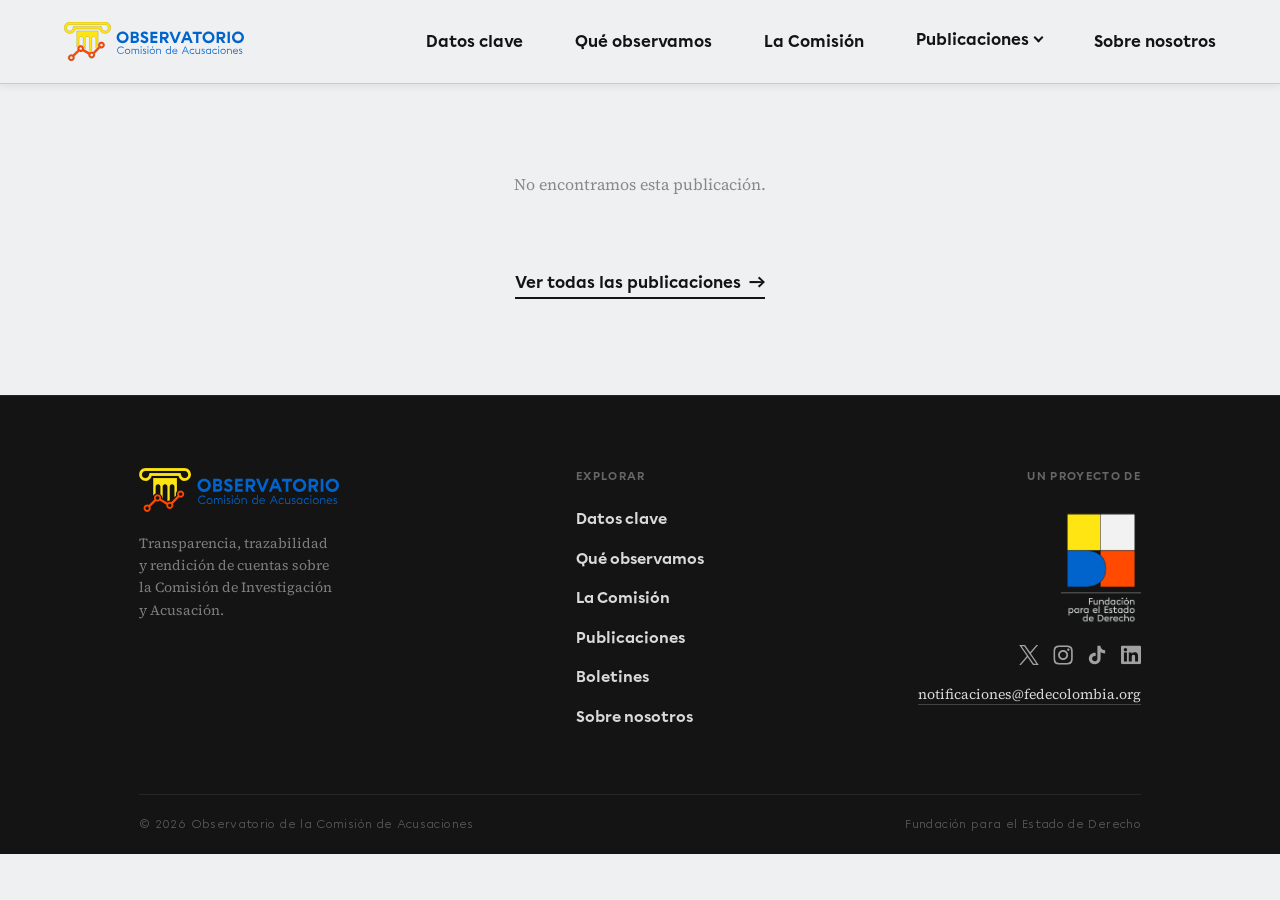
==== publicacion.html @ 878a3f21 "Add WordPress-driven publicaciones, boletines and comunicados - New contenido.js fetches from the WP" ====
<!DOCTYPE html>
<html lang="es">
<head>

    <!-- Google tag (gtag.js) -->
  <script async src="https://www.googletagmanager.com/gtag/js?id=G-76JD3PP0E9"></script>
  <script>
      window.dataLayer = window.dataLayer || [];
      function gtag(){dataLayer.push(arguments);}
      gtag('js', new Date());
    
      gtag('config', 'G-76JD3PP0E9');
  </script>

  <meta charset="UTF-8">
  <meta name="viewport" content="width=device-width, initial-scale=1.0">
  <title>Publicación - Observatorio de la Comisión de Acusaciones</title>
  <link rel="preconnect" href="https://fonts.googleapis.com">
  <link rel="preconnect" href="https://fonts.gstatic.com" crossorigin>
  <link href="https://fonts.googleapis.com/css2?family=Inter:wght@400;500;700&family=Source+Serif+4:opsz,wght@8..60,400;8..60,700&display=swap" rel="stylesheet">
  <link rel="icon" href="favicon.svg" type="image/svg+xml">
  <link rel="icon" href="favicon.ico" sizes="32x32">
  <link rel="apple-touch-icon" href="apple-touch-icon.png">
  <meta name="description" content="Publicación del Observatorio de la Comisión de Acusaciones, un proyecto de la Fundación para el Estado de Derecho.">

  <!-- Open Graph -->
  <meta property="og:type" content="website">
  <meta property="og:url" content="https://observatoriocomision.fedecolombia.org/publicacion.html">
  <meta property="og:title" content="Publicación - Observatorio de la Comisión de Acusaciones">
  <meta property="og:description" content="Publicación del Observatorio de la Comisión de Acusaciones, un proyecto de la Fundación para el Estado de Derecho.">
  <meta property="og:image" content="https://observatoriocomision.fedecolombia.org/img/observatorio-thumbnail.png">
  <meta property="og:image:width" content="1200">
  <meta property="og:image:height" content="630">
  <meta property="og:locale" content="es_CO">
  <meta property="og:site_name" content="Observatorio de la Comisión de Acusaciones">
  <meta name="twitter:card" content="summary_large_image">

  <link rel="stylesheet" href="styles.css">
</head>
<body>

  <!-- NAV -->
  <nav class="nav" id="nav">
    <a href="index.html" class="nav__logo-link">
      <img src="img/logo-observatorio.svg" alt="Observatorio de la Comisión de Acusaciones" class="nav__logo-box">
    </a>
    <button class="nav__burger" id="navBurger" aria-label="Abrir menú">
      <span></span><span></span><span></span>
    </button>
    <ul class="nav__menu" id="navMenu">
      <li><a href="index.html#datos-clave" class="nav__link">Datos clave</a></li>
      <li><a href="index.html#que-observamos" class="nav__link">Qué observamos</a></li>
      <li><a href="index.html#la-comision" class="nav__link">La Comisión</a></li>
      <li class="nav__dropdown">
        <button class="nav__link nav__dropdown-toggle" aria-expanded="false" aria-controls="navSubPublicaciones">Publicaciones</button>
        <ul class="nav__submenu" id="navSubPublicaciones">
          <li><a href="publicaciones.html#publicaciones" class="nav__sublink">Publicaciones</a></li>
          <li><a href="publicaciones.html#boletines" class="nav__sublink">Boletines</a></li>
        </ul>
      </li>
      <li><a href="https://fedecolombia.org/" class="nav__link" target="_blank" rel="noopener noreferrer">Sobre nosotros</a></li>
    </ul>
  </nav>

  <!-- PUBLICACIÓN (filled in from WordPress by contenido.js) -->
  <main class="detalle" id="detalle" data-feed="detalle">
    <div class="container">
      <p class="feed-status" role="status">Cargando publicación…</p>
    </div>
  </main>

  <!-- FOOTER -->
  <footer class="footer" id="footer">
    <div class="container">

      <div class="footer__inner">

        <div class="footer__left">
          <img src="img/logo-observatorio.svg" alt="Observatorio de la Comisión de Acusaciones" class="footer__obs-logo">
          <p class="footer__tagline">Transparencia, trazabilidad y rendición de cuentas sobre la Comisión de Investigación y Acusación.</p>
        </div>

        <nav class="footer__nav">
          <p class="footer__label">Explorar</p>
          <ul>
            <li><a href="index.html#datos-clave">Datos clave</a></li>
            <li><a href="index.html#que-observamos">Qué observamos</a></li>
            <li><a href="index.html#la-comision">La Comisión</a></li>
            <li><a href="publicaciones.html#publicaciones">Publicaciones</a></li>
            <li><a href="publicaciones.html#boletines">Boletines</a></li>
            <li><a href="https://fedecolombia.org/" target="_blank" rel="noopener noreferrer">Sobre nosotros</a></li>
          </ul>
        </nav>

        <div class="footer__right">
          <p class="footer__label">Un proyecto de</p>
          <a href="https://fedecolombia.org/" target="_blank" rel="noopener">
            <img src="img/logo-fede-blanco.png" alt="Fundación para el Estado de Derecho" class="footer__fede-logo">
          </a>
          <div class="footer__social">
            <a href="https://x.com/fede_colombia_" target="_blank" rel="noopener" aria-label="X">
              <img src="img/x-logo.svg" alt="X">
            </a>
            <a href="https://www.instagram.com/fedecolombiaoficial/" target="_blank" rel="noopener" aria-label="Instagram">
              <img src="img/Instagram-logo.svg" alt="Instagram">
            </a>
            <a href="https://www.tiktok.com/@fedecolombiaoficial" target="_blank" rel="noopener" aria-label="TikTok">
              <img src="img/tiktok-logo.svg" alt="TikTok">
            </a>
            <a href="https://www.linkedin.com/company/fede-colombia/posts/?feedView=all" target="_blank" rel="noopener" aria-label="LinkedIn">
              <img src="img/linkedin-logo.svg" alt="LinkedIn">
            </a>
          </div>
          <p class="footer__contact"><a href="mailto:notificaciones@fedecolombia.org">notificaciones@fedecolombia.org</a></p>
        </div>

      </div>

      <div class="footer__bottom">
        <p>© 2026 Observatorio de la Comisión de Acusaciones</p>
        <p>Fundación para el Estado de Derecho</p>
      </div>

    </div>
  </footer>

  <script src="script.js"></script>
  <script src="contenido.js"></script>
</body>
</html>
---- styles.css ----
/* ── FONTS ── */
@font-face {
  font-family: 'Chromatica';
  src: url('fonts/Chromatica-Regular.woff2') format('woff2'),
       url('fonts/Chromatica-Regular.woff')  format('woff');
  font-weight: 400;
  font-style: normal;
  font-display: swap;
}

@font-face {
  font-family: 'Chromatica';
  src: url('fonts/Chromatica-Bold.woff2') format('woff2'),
       url('fonts/Chromatica-Bold.woff')  format('woff');
  font-weight: 700;
  font-style: normal;
  font-display: swap;
}

/* ── RESET & TOKENS ── */
*, *::before, *::after { box-sizing: border-box; margin: 0; padding: 0; }

:root {
  --dark:    #141414;
  --blue:    #0069D7;
  --off-white: #EFF0F1;
  --white:   #FFFFFF;
  --grey:    #888888;
  --light-grey: #CBCBCB;
  --cream:   #D9D9D9;

  /* Chromatica is a commercial font; Inter is the web fallback */
  --sans: 'Chromatica', 'Inter', system-ui, sans-serif;
  --serif: 'Source Serif 4', Georgia, serif;

  --shadow: 4px 4px 0 #141414;
  --nav-h: 84px;
  --pad: clamp(1.5rem, 15.2vw, 219px); /* mirrors Figma 219px on 1440px */
}

html { scroll-behavior: smooth; }

/* ── REVEAL ANIMATIONS ── */
.will-reveal {
  opacity: 0;
  transform: translateY(22px);
}

@keyframes fadeIn {
  from { opacity: 0; }
  to   { opacity: 1; }
}

@keyframes fadeUp {
  from { opacity: 0; transform: translateY(16px); }
  to   { opacity: 1; transform: none; }
}

.hero__img      { animation: fadeIn  0.8s ease both 0.5s; }
.hero__logo-box { animation: fadeUp 0.7s ease both 0.1s; }
.hero__subtitle { animation: fadeUp 0.7s ease both 0.3s; }

@media (prefers-reduced-motion: reduce) {
  .will-reveal { opacity: 1; transform: none; }
  .hero__img,
  .hero__logo-box,
  .hero__subtitle { animation: none; }
}

body {
  font-family: var(--serif);
  background: var(--off-white);
  color: var(--dark);
  font-size: 1rem;
  line-height: 1.6;
}

img { display: block; max-width: 100%; }

/* ── UTILITIES ── */
.container {
  width: min(1002px, 100% - 2 * clamp(1.5rem, 4vw, 3rem));
  margin-inline: auto;
}

.section-title {
  font-family: var(--sans);
  font-weight: 700;
  font-size: clamp(1.75rem, 2.5vw, 2.25rem);
  text-align: center;
  line-height: 1.2;
}

.logo-placeholder {
  font-family: var(--sans);
  font-weight: 500;
  font-size: 1rem;
  display: flex;
  align-items: center;
  justify-content: center;
  background: var(--off-white);
  border: 1px solid #000;
  color: #000;
}

/* ─────────────────────────────
   NAV
───────────────────────────── */
.nav {
  position: fixed;
  inset-block-start: 0;
  inset-inline: 0;
  z-index: 100;
  background: var(--off-white);
  display: flex;
  align-items: center;
  justify-content: space-between;
  padding: 16px clamp(2rem, 6vw, 4rem);
  height: var(--nav-h);
  border-bottom: 1px solid var(--light-grey);
  box-shadow: 0 2px 8px rgba(0, 0, 0, 0.08);
}

.nav__logo-link { text-decoration: none; flex-shrink: 0; }

.nav__logo-box {
  width: 180px;
  height: auto;
}

.nav__menu {
  list-style: none;
  display: flex;
  align-items: center;
  gap: 52px;
}

.nav__link {
  font-family: var(--sans);
  font-weight: 700;
  font-size: 1rem;
  color: var(--dark);
  text-decoration: none;
  white-space: nowrap;
  padding-bottom: 2px;
  border-bottom: 2px solid transparent;
  transition: border-color 0.2s;
}
.nav__link:hover { border-bottom-color: var(--dark); }

/* Dropdown (Publicaciones) */
.nav__dropdown { position: relative; }

.nav__dropdown-toggle {
  background: none;
  border-top: none;
  border-inline: none;
  padding: 0 0 2px;
  cursor: pointer;
  display: inline-flex;
  align-items: center;
  gap: 6px;
  line-height: inherit;
}
.nav__dropdown-toggle::after {
  content: '';
  width: 7px;
  height: 7px;
  border-right: 2px solid currentColor;
  border-bottom: 2px solid currentColor;
  transform: translateY(-2px) rotate(45deg);
  transition: transform 0.2s;
}
.nav__dropdown.open .nav__dropdown-toggle::after { transform: translateY(1px) rotate(-135deg); }

.nav__submenu {
  list-style: none;
  position: absolute;
  /* li is centred in the nav, so this lands the top border on the nav's bottom border */
  top: calc(50% + (var(--nav-h) - 1px) / 2);
  left: -16px;
  min-width: 190px;
  background: var(--off-white);
  border: 1px solid var(--light-grey);
  padding: 6px 0;
  display: none;
}
.nav__dropdown.open .nav__submenu { display: block; }

/* Invisible bridge so hover survives the gap between toggle and menu */
.nav__dropdown::after {
  content: '';
  position: absolute;
  inset-inline: 0;
  top: 100%;
  height: calc((var(--nav-h) - 1px) / 2 - 50%);
}

@media (hover: hover) and (min-width: 769px) {
  .nav__dropdown:hover .nav__submenu { display: block; }
}

.nav__sublink {
  display: block;
  padding: 10px 16px;
  font-family: var(--sans);
  font-weight: 700;
  font-size: 0.95rem;
  color: var(--dark);
  text-decoration: none;
  white-space: nowrap;
  /* Same 2px underline as .nav__link, drawn under the text only */
  text-decoration: underline 2px transparent;
  text-underline-offset: 6px;
  transition: text-decoration-color 0.2s;
}
.nav__sublink:hover { text-decoration-color: var(--dark); }

/* Keep anchored sections clear of the fixed nav */
[id] { scroll-margin-top: calc(var(--nav-h) + 8px); }

.nav__burger {
  display: none;
  flex-direction: column;
  gap: 5px;
  background: none;
  border: none;
  cursor: pointer;
  padding: 6px;
}
.nav__burger span {
  display: block;
  width: 24px;
  height: 2px;
  background: var(--dark);
  border-radius: 2px;
  transition: all 0.3s;
}
.nav__burger.open span:nth-child(1) { transform: translateY(7px) rotate(45deg); }
.nav__burger.open span:nth-child(2) { opacity: 0; }
.nav__burger.open span:nth-child(3) { transform: translateY(-7px) rotate(-45deg); }

/* ─────────────────────────────
   HERO
───────────────────────────── */
.hero {
  position: relative;
  margin-top: var(--nav-h);
  display: flex;
  flex-direction: column;
  max-height: 85vh;
  overflow: hidden;
}

.hero::before {
  content: '';
  position: absolute;
  inset: 0;
  background-image:
    linear-gradient(rgba(0,0,0,0.12) 1px, transparent 1px),
    linear-gradient(90deg, rgba(0,0,0,0.12) 1px, transparent 1px);
  background-size: 48px 48px;
  pointer-events: none;
  z-index: 1;
}

.hero::after {
  content: '';
  position: absolute;
  width: 700px;
  height: 700px;
  border-radius: 50%;
  background: radial-gradient(circle, rgba(255, 200, 50, 0.13) 0%, transparent 65%);
  animation: floatLight 18s ease-in-out infinite;
  pointer-events: none;
  top: -150px;
  left: calc(50% - 350px);
  z-index: 1;
}

.hero__glow {
  position: absolute;
  width: 600px;
  height: 600px;
  border-radius: 50%;
  background: radial-gradient(circle, rgba(0, 105, 215, 0.1) 0%, transparent 65%);
  animation: floatLight 22s ease-in-out infinite reverse;
  pointer-events: none;
  top: -100px;
  right: calc(50% - 400px);
  z-index: 1;
}

.hero__content {
  position: relative;
  z-index: 2;
  display: flex;
  flex-direction: column;
  align-items: center;
  gap: 12px;
  padding: clamp(40px, 6vh, 72px) var(--pad) clamp(32px, 5vh, 56px);
  text-align: center;
}

.hero__img {
  position: relative;
  z-index: 2;
  display: block;
  width: 100%;
  flex: 1;
  min-height: 0;
  object-fit: cover;
  object-position: top;
}

.hero__logo-box {
  width: min(500px, 100%);
  height: auto;
  margin: 0;
  font-size: inherit;
  font-weight: inherit;
  line-height: 1;
}

.hero__subtitle {
  font-family: var(--sans);
  font-size: 0.7rem;
  font-weight: 700;
  text-transform: uppercase;
  letter-spacing: 0.14em;
  color: var(--grey);
  padding-left: 20px;
}

/* ─────────────────────────────
   INTRO
───────────────────────────── */
.intro {
  padding: 0 0 80px;
}

.intro .container {
  display: flex;
  flex-direction: column;
  gap: 53px;
}

.intro__callout {
  position: relative;
  z-index: 2;
  margin-top: -56px;
  background: var(--blue);
  border: 1px solid var(--dark);
  box-shadow: var(--shadow);
  padding: 20px 32px;
  text-align: center;
}

.intro__callout p {
  font-family: var(--sans);
  font-weight: 500;
  font-size: clamp(1rem, 2vw, 1.5rem);
  color: var(--cream);
  line-height: 1.35;
}

.intro__body {
  display: flex;
  flex-direction: column;
  gap: 1em;
  font-family: var(--serif);
  font-size: 1rem;
  line-height: 1.65;
}
.intro__body p:last-child { font-style: italic; }

/* ─────────────────────────────
   DATOS CLAVE
───────────────────────────── */
.datos-clave {
  background:
    url("data:image/svg+xml,%3Csvg xmlns='http://www.w3.org/2000/svg' width='250' height='250'%3E%3Cfilter id='n'%3E%3CfeTurbulence type='fractalNoise' baseFrequency='0.68' numOctaves='4' stitchTiles='stitch'/%3E%3CfeColorMatrix type='saturate' values='0'/%3E%3C/filter%3E%3Crect width='250' height='250' filter='url(%23n)' opacity='0.045'/%3E%3C/svg%3E") repeat,
    radial-gradient(ellipse at 50% 60%, #1f1f1f 0%, var(--dark) 70%);
  border-top: 1px solid rgba(255,255,255,0.08);
  border-bottom: 1px solid rgba(255,255,255,0.08);
}

.datos-clave__grid {
  display: grid;
  grid-template-columns: repeat(4, 1fr);
  background: #FFE500;
}

.dato {
  display: flex;
  flex-direction: column;
  align-items: center;
  text-align: center;
  padding: 72px 40px;
  border-right: 0.5px solid rgba(0,0,0,0.12);
}
.dato:last-child { border-right: none; }

.dato__number {
  font-family: var(--sans);
  font-weight: 700;
  font-size: clamp(4rem, 6.5vw, 6rem);
  color: #F65426;
  line-height: 1;
  text-shadow: 3px 3px 0 #141414;
}

.dato__label {
  font-family: var(--serif);
  font-size: 1rem;
  color: var(--dark);
  line-height: 1.4;
  margin-top: 12px;
  max-width: 28ch;
}

/* ─────────────────────────────
   DECISIONES JUDICIALES
───────────────────────────── */
.decisiones {
  padding: 96px 0 80px;
  background: var(--white);
}

.decisiones .container {
  display: flex;
  flex-direction: column;
  align-items: center;
  gap: 53px;
}

.decisiones .section-title { width: 100%; }

.decisiones__content {
  display: flex;
  gap: 53px;
  align-items: flex-start;
  width: 100%;
}

.decisiones__text {
  flex: 1;
  min-width: 0;
  display: flex;
  flex-direction: column;
  gap: 1em;
  font-family: var(--serif);
  font-size: 1rem;
  line-height: 1.65;
}

.decisiones__box {
  flex-shrink: 0;
  width: min(486px, 100%);
  background: var(--blue);
  border: 1px solid var(--dark);
  box-shadow: var(--shadow);
  padding: 32px;
  display: flex;
  flex-direction: column;
  gap: 20px;
  align-self: stretch;
  justify-content: center;
  color: var(--off-white);
}

.decisiones__box h3 {
  font-family: var(--sans);
  font-weight: 700;
  font-size: 1.25rem;
  line-height: 1.3;
}

.decisiones__box ul {
  list-style: none;
  display: flex;
  flex-direction: column;
  gap: 8px;
  font-family: var(--serif);
  font-size: 1rem;
  line-height: 1.5;
}

.decisiones__box li {
  padding-left: 1.2em;
  position: relative;
}
.decisiones__box li::before {
  content: "";
  position: absolute;
  left: 0;
  top: 0.45em;
  width: 8px;
  height: 8px;
  background: var(--off-white);
}

/* ─────────────────────────────
   QUÉ OBSERVAMOS
───────────────────────────── */
.que-observamos {
  background: var(--light-grey);
  padding: 96px 24px 80px;
  display: flex;
  flex-direction: column;
  align-items: center;
  gap: 53px;
}

.flip-cards {
  display: flex;
  gap: 25px;
  justify-content: center;
  flex-wrap: wrap;
  width: 100%;
  max-width: 1400px;
}

.flip-card {
  width: 250px;
  height: 250px;
  perspective: 1000px;
  cursor: pointer;
  flex-shrink: 0;
  outline: none;
}

.flip-card__inner {
  position: relative;
  width: 100%;
  height: 100%;
  transform-style: preserve-3d;
  transition: transform 0.5s ease;
}

@media (hover: hover) {
  .flip-card:hover .flip-card__inner { transform: rotateY(180deg); }
}

.flip-card.flipped .flip-card__inner { transform: rotateY(180deg); }

.flip-card:focus-visible { outline: 2px solid var(--blue); outline-offset: 4px; }

.flip-card__front,
.flip-card__back {
  position: absolute;
  inset: 0;
  backface-visibility: hidden;
  -webkit-backface-visibility: hidden;
  display: flex;
  flex-direction: column;
  align-items: center;
  justify-content: center;
  gap: 16px;
  padding: 20px 16px;
  text-align: center;
  background: var(--white);
  border: 1px solid var(--grey);
}

.flip-card__back {
  transform: rotateY(180deg);
  background: var(--white);
  border-color: var(--light-grey);
  color: var(--dark);
  align-items: flex-start;
  text-align: left;
  padding: 32px 28px;
}

.flip-card__icon {
  width: 100px;
  height: 100px;
  object-fit: contain;
}

.flip-card__front p {
  font-family: var(--serif);
  font-size: 1rem;
  color: var(--dark);
  line-height: 1.4;
}

.flip-card__back p {
  font-family: var(--serif);
  font-size: 0.8rem;
  line-height: 1.35;
  color: var(--dark);
}

/* ─────────────────────────────
   QUIÉNES COMPONEN LA COMISIÓN
───────────────────────────── */
.la-comision {
  padding: 96px 0 80px;
}

.la-comision .container {
  display: flex;
  flex-direction: column;
  gap: 38px;
  padding-bottom: 48px;
}

.la-comision__intro {
  display: flex;
  flex-direction: column;
  gap: 1em;
  font-family: var(--serif);
  font-size: 1rem;
  line-height: 1.65;
}

.members-grid {
  width: min(1002px, 100% - 2 * clamp(1.5rem, 4vw, 3rem));
  margin-inline: auto;
  display: grid;
  grid-template-columns: repeat(3, 1fr);
  gap: 24px;
  padding-bottom: 48px;
}

/* Two cards, same width as a 3-col card, centered */
.members-grid--mesa {
  grid-template-columns: repeat(2, calc((100% - 48px) / 3));
  justify-content: center;
}

.members-subtitle {
  width: min(1002px, 100% - 2 * clamp(1.5rem, 4vw, 3rem));
  margin: 0 auto 32px;
  font-family: var(--sans);
  font-weight: 700;
  font-size: clamp(1.3rem, 2vw, 1.6rem);
  line-height: 1.2;
  text-align: center;
  color: var(--dark);
}

.members-footnote {
  width: min(1002px, 100% - 2 * clamp(1.5rem, 4vw, 3rem));
  margin-inline: auto;
  padding-bottom: 48px;
  font-family: var(--sans);
  font-size: 1rem;
  color: var(--grey);
}

.member-card {
  background: var(--white);
  border: 1px solid var(--dark);
  box-shadow: var(--shadow);
  display: flex;
  flex-direction: column;
  gap: 16px;
  padding: 20px;
}

.member-card__header {
  display: flex;
  flex-direction: column;
  align-items: center;
  gap: 8px;
}

.member-card__photo-wrap {
  position: relative;
  overflow: hidden;
}
.member-card__photo-wrap .badge {
  position: absolute;
  top: 0;
  left: 0;
  z-index: 1;
}

.member-card__photo-wrap::after {
  content: '';
  position: absolute;
  inset: 0;
  background: url("data:image/svg+xml,%3Csvg xmlns='http://www.w3.org/2000/svg' width='200' height='200'%3E%3Cfilter id='n'%3E%3CfeTurbulence type='fractalNoise' baseFrequency='0.72' numOctaves='4' stitchTiles='stitch'/%3E%3CfeColorMatrix type='saturate' values='0'/%3E%3C/filter%3E%3Crect width='200' height='200' filter='url(%23n)' opacity='1'/%3E%3C/svg%3E") repeat;
  opacity: 0.07;
  mix-blend-mode: overlay;
  pointer-events: none;
}

.member-card__photo {
  display: block;
  width: 100%;
  aspect-ratio: 1 / 1;
  object-fit: cover;
  border: 1px solid var(--light-grey);
}

.member-card__name {
  font-family: var(--sans);
  font-weight: 700;
  font-size: 1.1rem;
  line-height: 1.25;
  color: var(--dark);
  text-align: center;
}

.member-card__role {
  font-family: var(--sans);
  font-weight: 700;
  font-size: 0.85rem;
  letter-spacing: 0.06em;
  text-transform: uppercase;
  color: var(--blue);
  text-align: center;
}

.member-card__ficha {
  list-style: none;
  padding: 0;
  margin: 0;
  display: flex;
  flex-direction: column;
}
.member-card__ficha li {
  display: flex;
  flex-direction: column;
  gap: 1px;
  padding: 7px 0;
  border-top: 1px solid var(--light-grey);
}
.member-card__ficha li:last-child {
  border-bottom: 1px solid var(--light-grey);
}
.ficha__label {
  font-family: var(--sans);
  font-size: 0.6rem;
  font-weight: 700;
  text-transform: uppercase;
  letter-spacing: 0.07em;
  color: var(--grey);
}
.ficha__value {
  font-family: var(--serif);
  font-size: 0.85rem;
  line-height: 1.3;
  color: var(--dark);
}

/* PARTY BADGES */
.badge {
  display: inline-block;
  font-family: var(--sans);
  font-size: 0.75rem;
  font-weight: 400;
  padding: 4px 8px;
  border-radius: 0 25px 25px 0;
  border: 1px solid;
  white-space: nowrap;
  line-height: 1.2;
  color: #000;
}

.badge--pacto            { background: #f3d0f3; border-color: #ff99ff; }
.badge--cambio-radical   { background: #d3d0f3; border-color: #2642dc; }
.badge--conservador      { background: #d0e4f3; border-color: #1760ab; }
.badge--centro-democratico { background: #9ecbff; border-color: #000ac0; }
.badge--u                { background: #ffe1b3; border-color: #e67700; }
.badge--curules          { background: #d8fdef; border-color: #00e6b8; }
.badge--liberal          { background: #ffbbbb; border-color: #bc0000; }
.badge--verde            { background: #d4fff0; border-color: #00a667; }

/* ─────────────────────────────
   CONTENIDO DINÁMICO — shared pieces
───────────────────────────── */
.tag {
  display: inline-block;
  font-family: var(--sans);
  font-size: 0.7rem;
  font-weight: 700;
  letter-spacing: 0.07em;
  text-transform: uppercase;
  padding: 3px 8px;
  border: 1px solid var(--dark);
  line-height: 1.3;
  color: var(--dark);
}
.tag--publicacion { background: #FFE500; }
.tag--boletin     { background: #FFF5B0; }
.tag--comunicado  { background: var(--blue); color: var(--off-white); }

.link-more {
  align-self: center;
  display: inline-flex;
  align-items: center;
  gap: 8px;
  font-family: var(--sans);
  font-weight: 700;
  font-size: 1rem;
  color: var(--dark);
  text-decoration: none;
  padding-bottom: 2px;
  border-bottom: 2px solid var(--dark);
}
.link-more::after { content: '→'; transition: transform 0.2s; }
.link-more:hover::after { transform: translateX(4px); }

.feed-status {
  grid-column: 1 / -1;
  font-family: var(--serif);
  color: var(--grey);
  text-align: center;
  padding: 32px 0;
}

/* Publication card (portrait cover) */
.pub-card {
  display: flex;
  flex-direction: column;
  background: var(--white);
  border: 1px solid var(--dark);
  box-shadow: var(--shadow);
  color: var(--dark);
  text-decoration: none;
  transition: transform 0.2s ease, box-shadow 0.2s ease;
}
.pub-card:hover {
  transform: translateY(-4px);
  box-shadow: 4px 8px 0 #141414;
}
.pub-card:focus-visible { outline: 2px solid var(--blue); outline-offset: 4px; }

.pub-card__cover {
  aspect-ratio: 3 / 4;
  background: var(--cream);
  border-bottom: 1px solid var(--dark);
  overflow: hidden;
}
.pub-card__cover img {
  width: 100%;
  height: 100%;
  object-fit: cover;
}

.pub-card__body {
  display: flex;
  flex-direction: column;
  gap: 10px;
  padding: 18px 20px 22px;
}

.pub-card__meta,
.com-card__meta {
  display: flex;
  flex-wrap: wrap;
  align-items: center;
  gap: 8px 12px;
  font-family: var(--sans);
  font-size: 0.8rem;
  color: var(--grey);
}

.pub-card__title,
.com-card__title {
  font-family: var(--sans);
  font-weight: 700;
  font-size: 1.1rem;
  line-height: 1.25;
}

.pub-card__summary,
.com-card__summary {
  font-family: var(--serif);
  font-size: 0.9rem;
  line-height: 1.5;
  display: -webkit-box;
  -webkit-box-orient: vertical;
  -webkit-line-clamp: 3;
  line-clamp: 3;
  overflow: hidden;
}

/* Comunicado card (text only) */
.com-card {
  display: flex;
  flex-direction: column;
  gap: 12px;
  height: 100%;
  background: var(--white);
  border: 1px solid var(--dark);
  box-shadow: var(--shadow);
  padding: 24px;
  color: var(--dark);
  text-decoration: none;
  transition: transform 0.2s ease, box-shadow 0.2s ease;
}
.com-card:hover {
  transform: translateY(-4px);
  box-shadow: 4px 8px 0 #141414;
}
.com-card:focus-visible { outline: 2px solid var(--blue); outline-offset: 4px; }
.com-card__summary { -webkit-line-clamp: 5; line-clamp: 5; }
.com-card__more {
  margin-top: auto;
  font-family: var(--sans);
  font-weight: 700;
  font-size: 0.9rem;
  color: var(--blue);
}
.com-card__more::after { content: ' →'; }

/* Carousel */
.carousel { position: relative; }

.carousel__track {
  display: grid;
  grid-auto-flow: column;
  grid-auto-columns: calc((100% - 2 * 24px) / 3);
  column-gap: 24px;
  overflow-x: auto;
  scroll-snap-type: x mandatory;
  scrollbar-width: none;
  /* room for card shadows and hover lift, which overflow would clip */
  padding: 6px 6px 12px 0;
}
.carousel__track::-webkit-scrollbar { display: none; }
.carousel__track > * { scroll-snap-align: start; }

.carousel__controls {
  display: flex;
  justify-content: center;
  gap: 12px;
  margin-top: 20px;
}
.carousel--static .carousel__controls { display: none; }

.carousel__btn {
  width: 44px;
  height: 44px;
  font-family: var(--sans);
  font-weight: 700;
  font-size: 1.1rem;
  background: var(--white);
  color: var(--dark);
  border: 1px solid var(--dark);
  box-shadow: 3px 3px 0 #141414;
  cursor: pointer;
  transition: transform 0.15s, box-shadow 0.15s;
}
.carousel__btn:hover:not(:disabled) { transform: translate(-1px, -1px); box-shadow: 4px 4px 0 #141414; }
.carousel__btn:active:not(:disabled) { transform: translate(2px, 2px); box-shadow: 1px 1px 0 #141414; }
.carousel__btn:disabled { opacity: 0.35; cursor: default; }

/* Home sections */
.ultimas,
.comunicados {
  padding: 96px 0 80px;
}
.comunicados { background: var(--light-grey); }

.ultimas .container,
.comunicados .container {
  display: flex;
  flex-direction: column;
  gap: 40px;
}

/* ─────────────────────────────
   PÁGINA PUBLICACIONES
───────────────────────────── */
.page-header {
  position: relative;
  margin-top: var(--nav-h);
  padding: 80px 0 72px;
  text-align: center;
  overflow: hidden;
}
.page-header::before {
  content: '';
  position: absolute;
  inset: 0;
  background-image:
    linear-gradient(rgba(0,0,0,0.12) 1px, transparent 1px),
    linear-gradient(90deg, rgba(0,0,0,0.12) 1px, transparent 1px);
  background-size: 48px 48px;
  mask-image: linear-gradient(to bottom, black 40%, transparent 100%);
  -webkit-mask-image: linear-gradient(to bottom, black 40%, transparent 100%);
  pointer-events: none;
}
.page-header .container {
  position: relative;
  display: flex;
  flex-direction: column;
  align-items: center;
  gap: 16px;
}
.page-header__title {
  font-family: var(--sans);
  font-weight: 700;
  font-size: clamp(2.5rem, 5vw, 4rem);
  line-height: 1.1;
}
.page-header__intro {
  font-family: var(--serif);
  font-size: 1.05rem;
  line-height: 1.6;
  max-width: 60ch;
}
.page-header__jump {
  list-style: none;
  display: flex;
  flex-wrap: wrap;
  justify-content: center;
  gap: 12px;
  margin-top: 8px;
}
.page-header__jump a {
  display: inline-block;
  font-family: var(--sans);
  font-weight: 700;
  font-size: 0.95rem;
  color: var(--dark);
  text-decoration: none;
  background: var(--white);
  border: 1px solid var(--dark);
  box-shadow: 3px 3px 0 #141414;
  padding: 8px 18px;
  transition: transform 0.15s, box-shadow 0.15s;
}
.page-header__jump a:hover { transform: translate(-1px, -1px); box-shadow: 4px 4px 0 #141414; }

.repositorio { padding: 80px 0; }
.repositorio--alt { background: var(--light-grey); }
.repositorio .container {
  display: flex;
  flex-direction: column;
  gap: 40px;
}

.pub-grid {
  display: grid;
  grid-template-columns: repeat(3, 1fr);
  gap: 24px;
}

/* ─────────────────────────────
   DETALLE DE PUBLICACIÓN
───────────────────────────── */
.detalle {
  margin-top: var(--nav-h);
  padding: 56px 0 96px;
}
.detalle .container {
  display: flex;
  flex-direction: column;
  gap: 40px;
}

.detalle__back {
  align-self: flex-start;
  font-family: var(--sans);
  font-weight: 700;
  font-size: 0.95rem;
  color: var(--dark);
  text-decoration: none;
  border-bottom: 2px solid transparent;
  transition: border-color 0.2s;
}
.detalle__back:hover { border-bottom-color: var(--dark); }

.detalle__header {
  display: grid;
  grid-template-columns: minmax(0, 340px) 1fr;
  gap: 48px;
  background: var(--white);
  border: 1px solid var(--light-grey);
  padding: 30px;
}

.detalle__cover {
  align-self: start;
  aspect-ratio: 3 / 4;
  background: var(--cream);
  border: 1px solid var(--light-grey);
  overflow: hidden;
}
.detalle__cover img { width: 100%; height: 100%; object-fit: cover; }

.detalle__intro {
  display: flex;
  flex-direction: column;
  gap: 20px;
}
.detalle__title {
  font-family: var(--sans);
  font-weight: 700;
  font-size: clamp(1.75rem, 3.2vw, 2.6rem);
  line-height: 1.15;
}
.detalle__summary {
  font-family: var(--serif);
  font-size: 1.15rem;
  line-height: 1.55;
}

.btn-download {
  /* Pinned to the card's bottom-right corner */
  margin-top: auto;
  align-self: flex-end;
  display: inline-flex;
  align-items: center;
  gap: 10px;
  font-family: var(--sans);
  font-weight: 700;
  font-size: 1rem;
  color: var(--off-white);
  background: var(--blue);
  border: 1px solid var(--dark);
  box-shadow: var(--shadow);
  padding: 12px 22px;
  text-decoration: none;
  transition: transform 0.15s, box-shadow 0.15s;
}
.btn-download::before { content: '↓'; }
.btn-download:hover { transform: translate(-1px, -1px); box-shadow: 5px 5px 0 #141414; }
.btn-download:active { transform: translate(2px, 2px); box-shadow: 2px 2px 0 #141414; }

/* Body text from the WordPress editor */
.prose {
  max-width: 720px;
  width: 100%;
  margin-inline: auto;
  font-family: var(--serif);
  font-size: 1.05rem;
  line-height: 1.7;
}
.prose > * + * { margin-top: 1em; }
.prose h2, .prose h3, .prose h4 {
  font-family: var(--sans);
  font-weight: 700;
  line-height: 1.25;
  margin-top: 1.8em;
}
.prose h2 { font-size: 1.6rem; }
.prose h3 { font-size: 1.3rem; }
.prose h4 { font-size: 1.1rem; }
.prose ul, .prose ol { padding-left: 1.4em; }
.prose li + li { margin-top: 0.4em; }
.prose a { color: var(--blue); }
.prose blockquote {
  border-left: 4px solid var(--blue);
  padding-left: 1.2em;
  font-style: italic;
}
.prose img, .prose iframe { max-width: 100%; height: auto; }
.prose iframe { aspect-ratio: 16 / 9; width: 100%; }
.prose figure { margin-inline: 0; }
.prose figcaption { font-size: 0.85rem; color: var(--grey); margin-top: 0.5em; }
.prose table { border-collapse: collapse; width: 100%; display: block; overflow-x: auto; }
.prose th, .prose td { border: 1px solid var(--light-grey); padding: 8px 10px; text-align: left; }

/* ─────────────────────────────
   OBSERVAR PARA MEJORAR
───────────────────────────── */
.observar {
  position: relative;
  overflow: hidden;
  background:
    url("data:image/svg+xml,%3Csvg xmlns='http://www.w3.org/2000/svg' width='250' height='250'%3E%3Cfilter id='n'%3E%3CfeTurbulence type='fractalNoise' baseFrequency='0.68' numOctaves='4' stitchTiles='stitch'/%3E%3CfeColorMatrix type='saturate' values='0'/%3E%3C/filter%3E%3Crect width='250' height='250' filter='url(%23n)' opacity='0.045'/%3E%3C/svg%3E") repeat,
    var(--dark);
  border-top: 1px solid rgba(185,185,185,0.88);
  padding: 96px 0 80px;
  min-height: 512px;
  display: flex;
  align-items: center;
}

/* Grid on left side */
.observar::before {
  content: '';
  position: absolute;
  inset: 0;
  width: 58%;
  background-image:
    linear-gradient(rgba(255,255,255,0.12) 1px, transparent 1px),
    linear-gradient(90deg, rgba(255,255,255,0.12) 1px, transparent 1px);
  background-size: 48px 48px;
  mask-image: linear-gradient(to right, black 50%, transparent 100%);
  -webkit-mask-image: linear-gradient(to right, black 50%, transparent 100%);
  pointer-events: none;
}

/* Moving ambient light */
.observar::after {
  content: '';
  position: absolute;
  width: 700px;
  height: 700px;
  border-radius: 50%;
  background: radial-gradient(circle, rgba(255, 200, 50, 0.07) 0%, transparent 65%);
  animation: floatLight 14s ease-in-out infinite;
  pointer-events: none;
  top: -200px;
  left: -150px;
}

@keyframes floatLight {
  0%   { transform: translate(0,    0); }
  25%  { transform: translate(280px, 120px); }
  50%  { transform: translate(180px, 260px); }
  75%  { transform: translate(-60px, 180px); }
  100% { transform: translate(0,    0); }
}

.observar__inner {
  position: relative;
  z-index: 1;
  display: flex;
  gap: 53px;
  align-items: center;
  width: 100%;
}

.observar__title-group {
  flex: 1;
  display: flex;
  flex-direction: column;
  align-items: flex-end;
  gap: 10px;
}

.observar .section-label {
  font-family: var(--sans);
  font-weight: 700;
  font-size: 0.7rem;
  letter-spacing: 0.14em;
  text-transform: uppercase;
  color: rgba(255,255,255,0.4);
  text-align: right;
  margin-bottom: 0;
}

.observar__title {
  font-family: var(--sans);
  font-weight: 700;
  font-size: clamp(2.5rem, 5vw, 4rem);
  color: #FFF5B0;
  line-height: 1.15;
  text-align: right;
}

.observar__text {
  flex: 0 0 min(528px, 45%);
  display: flex;
  flex-direction: column;
  gap: 1em;
  font-family: var(--serif);
  font-size: 1rem;
  color: var(--off-white);
  line-height: 1.65;
}

/* ─────────────────────────────
   FOOTER
───────────────────────────── */
.footer {
  background: var(--dark);
  border-top: 1px solid rgba(255,255,255,0.08);
  padding: 72px 0 0;
}

.footer__inner {
  display: grid;
  grid-template-columns: 1fr auto 1fr;
  gap: 64px;
  align-items: start;
  padding-bottom: 64px;
}

/* Left column */
.footer__left {
  display: flex;
  flex-direction: column;
  gap: 20px;
}

.footer__obs-logo {
  width: 200px;
  height: auto;
}

.footer__tagline {
  font-family: var(--serif);
  font-size: 0.875rem;
  color: rgba(255,255,255,0.45);
  line-height: 1.6;
  max-width: 28ch;
}

/* Center column — nav */
.footer__label {
  font-family: var(--sans);
  font-weight: 700;
  font-size: 0.7rem;
  letter-spacing: 0.12em;
  text-transform: uppercase;
  color: rgba(255,255,255,0.35);
  margin-bottom: 20px;
}

.footer__nav ul {
  list-style: none;
  display: flex;
  flex-direction: column;
  gap: 14px;
}

.footer__nav a {
  font-family: var(--sans);
  font-weight: 700;
  font-size: 0.95rem;
  color: var(--cream);
  text-decoration: none;
  padding-bottom: 2px;
  border-bottom: 2px solid transparent;
  transition: border-color 0.2s;
}
.footer__nav a:hover { border-bottom-color: var(--cream); }

/* Right column */
.footer__right {
  display: flex;
  flex-direction: column;
  gap: 18px;
  align-items: flex-end;
}

.footer__right .footer__label { margin-bottom: 4px; }

.footer__fede-logo {
  max-width: 80px;
  height: auto;
}

.footer__social {
  display: flex;
  gap: 14px;
  align-items: center;
}

.footer__social a { display: flex; align-items: center; }

.footer__social img {
  width: 20px;
  height: 20px;
  filter: brightness(0) invert(1);
  opacity: 0.6;
  transition: opacity 0.2s;
}
.footer__social a:hover img { opacity: 1; }

.footer__contact {
  font-family: var(--serif);
  font-size: 0.875rem;
  color: rgba(255,255,255,0.45);
}

.footer__contact a {
  color: var(--cream);
  text-decoration: none;
  border-bottom: 1px solid rgba(255,255,255,0.2);
  transition: border-color 0.2s;
}
.footer__contact a:hover { border-color: var(--cream); }

/* Bottom strip */
.footer__bottom {
  display: flex;
  justify-content: space-between;
  align-items: center;
  border-top: 1px solid rgba(255,255,255,0.08);
  padding: 20px 0;
}

.footer__bottom p {
  font-family: var(--sans);
  font-size: 0.75rem;
  color: rgba(255,255,255,0.3);
  letter-spacing: 0.03em;
}

/* ─────────────────────────────
   RESPONSIVE — TABLET (≤1100px)
───────────────────────────── */
@media (max-width: 1100px) {
  .nav__menu { gap: 20px; }
  .nav__link { font-size: 0.9rem; }


  .decisiones__content { flex-direction: column; }
  .decisiones__box { width: 100%; }

  .datos-clave__grid { grid-template-columns: repeat(2, 1fr); }
  .dato:nth-child(2) { border-right: none; }
  .dato:nth-child(3) { border-top: 1px solid var(--grey); }
  .dato:nth-child(4) { border-top: 1px solid var(--grey); border-right: none; }

  .observar__inner { flex-direction: column; gap: 32px; text-align: center; }
  .observar__title-group { align-items: center; }
  .observar .section-label { text-align: center; }
  .observar__title { text-align: center; }
  .observar__text { flex: none; width: 100%; }
}

/* ─────────────────────────────
   RESPONSIVE — MOBILE (≤768px)
───────────────────────────── */
@media (max-width: 768px) {
  /* Nav */
  .nav { height: auto; flex-wrap: wrap; align-items: center; }
  .nav__burger { display: flex; }

  .nav__menu {
    display: none;
    flex-direction: column;
    align-items: flex-start;
    width: 100%;
    gap: 0;
    padding: 8px 0 16px;
  }
  .nav__menu.open { display: flex; }
  .nav__menu li { width: 100%; }
  .nav__link {
    display: block;
    padding: 12px 4px;
    border-bottom: 1px solid var(--light-grey);
    font-size: 1rem;
  }

  /* Hero */
  .intro__callout { margin-top: -40px; }
  .hero__logo-box { width: 300px; height: auto; }

  /* Datos */
  .datos-clave__grid { grid-template-columns: 1fr; }
  .dato {
    padding: 20px 24px;
    border-right: none;
    border-bottom: 1px solid rgba(0,0,0,0.12);
  }
  .dato:nth-child(3) { border-top: none; }
  .dato:nth-child(4) { border-top: none; border-bottom: none; }

  /* Flip cards */
  .flip-cards { flex-direction: column; align-items: center; }
  .flip-card { width: 100%; max-width: 400px; }
  .flip-card__back p { font-size: 1rem; line-height: 1.45; }

  /* Members */
  .members-grid { grid-template-columns: repeat(2, 1fr); }

  /* Observar */
  .observar { min-height: auto; }
  .observar__title { font-size: 2.5rem; text-align: center; }

  /* Members */
  .members-grid,
  .members-grid--mesa { grid-template-columns: 1fr; }

  /* Nav dropdown: shown as an indented list inside the burger menu */
  .nav__dropdown-toggle {
    display: flex;
    width: 100%;
    padding: 12px 4px;
    border-bottom: 1px solid var(--light-grey);
    font-size: 1rem;
    text-align: left;
  }
  .nav__dropdown-toggle::after { display: none; }
  .nav__submenu,
  .nav__dropdown.open .nav__submenu {
    display: block;
    position: static;
    min-width: 0;
    border: none;
    box-shadow: none;
    background: none;
    padding: 0;
  }
  .nav__dropdown::after { display: none; }
  .nav__sublink {
    padding: 10px 4px 10px 20px;
    border-bottom: 1px solid var(--light-grey);
    font-size: 0.95rem;
  }

  /* Carousels: one card plus a peek of the next */
  .carousel__track { grid-auto-columns: 78%; }

  /* Publicaciones */
  .pub-grid { grid-template-columns: repeat(2, 1fr); gap: 20px; }
  .page-header { padding: 56px 0 48px; }
  .repositorio { padding: 64px 0; }

  /* Detalle */
  .detalle { padding: 40px 0 72px; }
  .detalle__header { grid-template-columns: 1fr; gap: 32px; padding: 24px; }
  .btn-download { font-size: 0.9rem; padding: 9px 16px; gap: 8px; }
  .detalle__cover { width: min(300px, 100%); justify-self: center; }

  /* Footer */
  .footer__inner { grid-template-columns: 1fr; gap: 40px; }
  .footer__right { align-items: flex-start; }
  .footer__obs-logo { width: 160px; height: 64px; }
  .footer__bottom { flex-direction: column; align-items: flex-start; gap: 4px; }
}

@media (max-width: 480px) {
  .pub-grid { grid-template-columns: minmax(0, 360px); justify-content: center; }
}

@media (max-width: 400px) {
  .hero__logo-box { width: 160px; height: auto; }
  .hero__title { font-size: 1.6rem; }
}
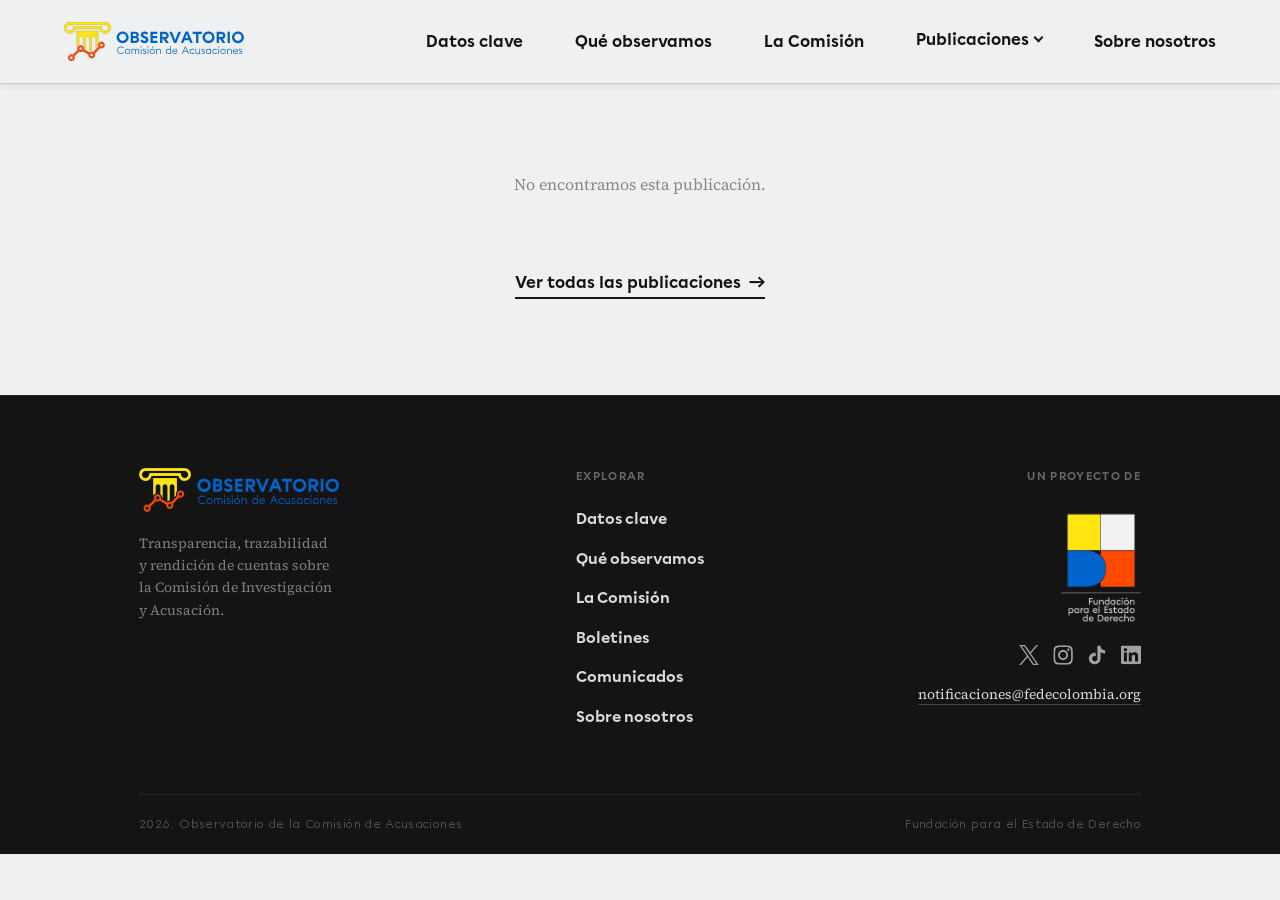
==== commit ee41127e: "Switch to Documentos for boletines and comunicados - Drop the obs_publicacion post type: boletines a" ====
--- a/publicacion.html
+++ b/publicacion.html
@@ -2,14 +2,19 @@
 <html lang="es">
 <head>
 
-    <!-- Google tag (gtag.js) -->
-  <script async src="https://www.googletagmanager.com/gtag/js?id=G-76JD3PP0E9"></script>
+    <!-- Google tag (gtag.js): only on the live domain, so previews and local tests aren't counted -->
   <script>
+    if (location.hostname === 'observatoriocomision.fedecolombia.org') {
+      const gtagScript = document.createElement('script');
+      gtagScript.async = true;
+      gtagScript.src = 'https://www.googletagmanager.com/gtag/js?id=G-76JD3PP0E9';
+      document.head.appendChild(gtagScript);
+
       window.dataLayer = window.dataLayer || [];
-      function gtag(){dataLayer.push(arguments);}
+      window.gtag = function () { dataLayer.push(arguments); };
       gtag('js', new Date());
-    
       gtag('config', 'G-76JD3PP0E9');
+    }
   </script>
 
   <meta charset="UTF-8">
@@ -54,15 +59,15 @@
       <li class="nav__dropdown">
         <button class="nav__link nav__dropdown-toggle" aria-expanded="false" aria-controls="navSubPublicaciones">Publicaciones</button>
         <ul class="nav__submenu" id="navSubPublicaciones">
-          <li><a href="publicaciones.html#publicaciones" class="nav__sublink">Publicaciones</a></li>
           <li><a href="publicaciones.html#boletines" class="nav__sublink">Boletines</a></li>
+          <li><a href="publicaciones.html#comunicados" class="nav__sublink">Comunicados</a></li>
         </ul>
       </li>
       <li><a href="https://fedecolombia.org/" class="nav__link" target="_blank" rel="noopener noreferrer">Sobre nosotros</a></li>
     </ul>
   </nav>
 
-  <!-- PUBLICACIÓN (filled in from WordPress by contenido.js) -->
+  <!-- PUBLICACIÓN -->
   <main class="detalle" id="detalle" data-feed="detalle">
     <div class="container">
       <p class="feed-status" role="status">Cargando publicación…</p>
@@ -86,8 +91,8 @@
             <li><a href="index.html#datos-clave">Datos clave</a></li>
             <li><a href="index.html#que-observamos">Qué observamos</a></li>
             <li><a href="index.html#la-comision">La Comisión</a></li>
-            <li><a href="publicaciones.html#publicaciones">Publicaciones</a></li>
             <li><a href="publicaciones.html#boletines">Boletines</a></li>
+            <li><a href="publicaciones.html#comunicados">Comunicados</a></li>
             <li><a href="https://fedecolombia.org/" target="_blank" rel="noopener noreferrer">Sobre nosotros</a></li>
           </ul>
         </nav>
@@ -117,13 +122,14 @@
       </div>
 
       <div class="footer__bottom">
-        <p>© 2026 Observatorio de la Comisión de Acusaciones</p>
+        <p>2026. Observatorio de la Comisión de Acusaciones</p>
         <p>Fundación para el Estado de Derecho</p>
       </div>
 
     </div>
   </footer>
 
+  <script src="vendor/purify.min.js"></script>
   <script src="script.js"></script>
   <script src="contenido.js"></script>
 </body>
--- a/styles.css
+++ b/styles.css
@@ -786,9 +786,8 @@
   line-height: 1.3;
   color: var(--dark);
 }
-.tag--publicacion { background: #FFE500; }
-.tag--boletin     { background: #FFF5B0; }
-.tag--comunicado  { background: var(--blue); color: var(--off-white); }
+.tag--boletin    { background: #FFE500; }
+.tag--comunicado { background: var(--blue); color: var(--off-white); }
 
 .link-more {
   align-self: center;
@@ -843,6 +842,22 @@
   object-fit: cover;
 }
 
+/* Stand-in cover for items without an image */
+.cover-placeholder {
+  display: flex;
+  align-items: center;
+  justify-content: center;
+  width: 100%;
+  height: 100%;
+  background: var(--blue);
+  color: var(--off-white);
+  font-family: var(--sans);
+  font-weight: 700;
+  font-size: 1.1rem;
+  letter-spacing: 0.08em;
+  text-transform: uppercase;
+}
+
 .pub-card__body {
   display: flex;
   flex-direction: column;
@@ -850,8 +865,7 @@
   padding: 18px 20px 22px;
 }
 
-.pub-card__meta,
-.com-card__meta {
+.pub-card__meta {
   display: flex;
   flex-wrap: wrap;
   align-items: center;
@@ -861,16 +875,14 @@
   color: var(--grey);
 }
 
-.pub-card__title,
-.com-card__title {
+.pub-card__title {
   font-family: var(--sans);
   font-weight: 700;
   font-size: 1.1rem;
   line-height: 1.25;
 }
 
-.pub-card__summary,
-.com-card__summary {
+.pub-card__summary {
   font-family: var(--serif);
   font-size: 0.9rem;
   line-height: 1.5;
@@ -880,35 +892,6 @@
   line-clamp: 3;
   overflow: hidden;
 }
-
-/* Comunicado card (text only) */
-.com-card {
-  display: flex;
-  flex-direction: column;
-  gap: 12px;
-  height: 100%;
-  background: var(--white);
-  border: 1px solid var(--dark);
-  box-shadow: var(--shadow);
-  padding: 24px;
-  color: var(--dark);
-  text-decoration: none;
-  transition: transform 0.2s ease, box-shadow 0.2s ease;
-}
-.com-card:hover {
-  transform: translateY(-4px);
-  box-shadow: 4px 8px 0 #141414;
-}
-.com-card:focus-visible { outline: 2px solid var(--blue); outline-offset: 4px; }
-.com-card__summary { -webkit-line-clamp: 5; line-clamp: 5; }
-.com-card__more {
-  margin-top: auto;
-  font-family: var(--sans);
-  font-weight: 700;
-  font-size: 0.9rem;
-  color: var(--blue);
-}
-.com-card__more::after { content: ' →'; }
 
 /* Carousel */
 .carousel { position: relative; }
@@ -953,14 +936,11 @@
 .carousel__btn:disabled { opacity: 0.35; cursor: default; }
 
 /* Home sections */
-.ultimas,
-.comunicados {
+.ultimas {
   padding: 96px 0 80px;
 }
-.comunicados { background: var(--light-grey); }
-
-.ultimas .container,
-.comunicados .container {
+
+.ultimas .container {
   display: flex;
   flex-direction: column;
   gap: 40px;
